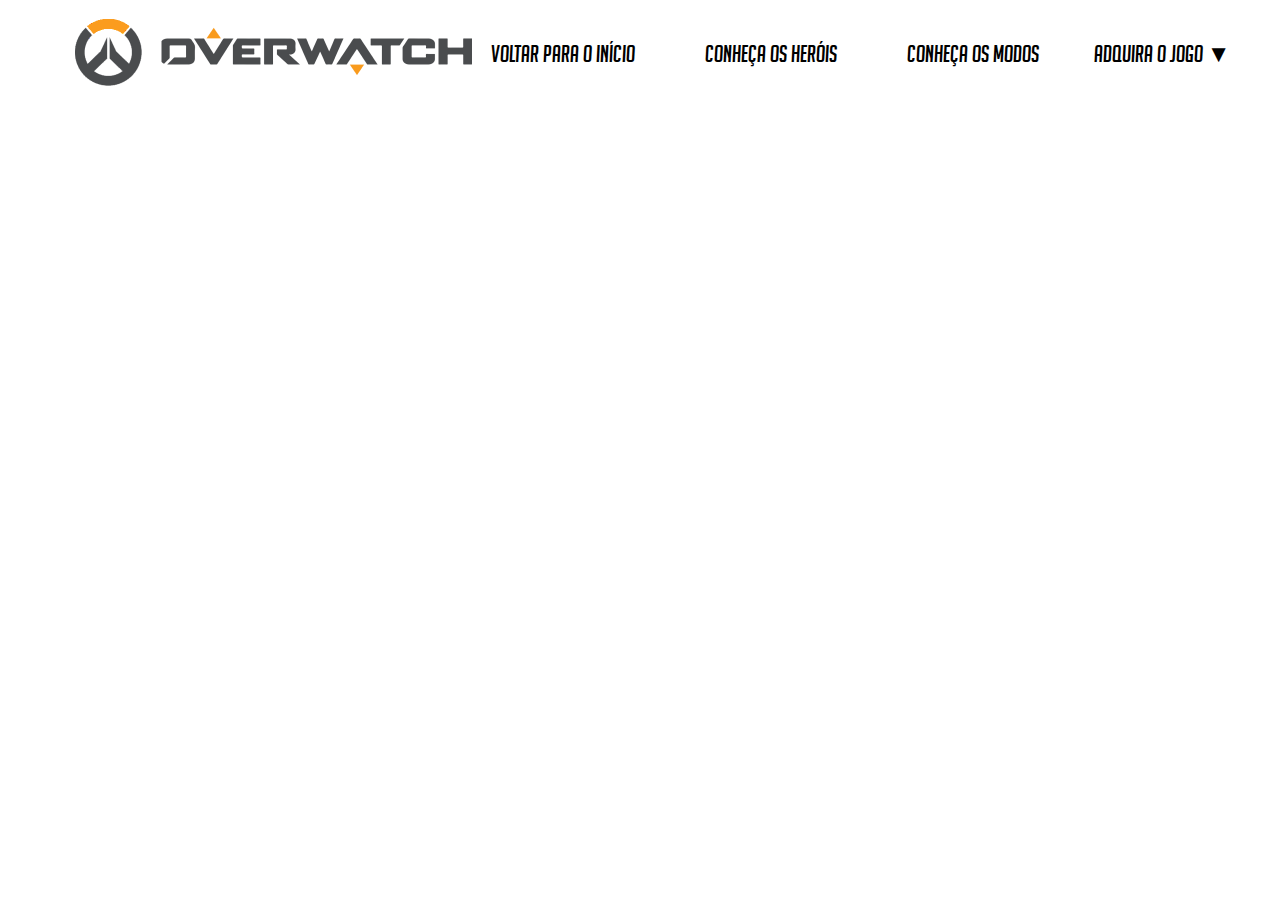
==== Projeto-semestral-overwatch-main/História/index.html @ d0a33c06 "Atualizando 'a href'" ====
<!DOCTYPE html>
<html lang="en">
<head>
    <meta charset="UTF-8">
    <link rel="shortcut icon" href="image/logo.png" type="image/x-icon">
    <meta name="viewport" content="width=device-width, initial-scale=1.0">
    <link rel="stylesheet" href="style.css">
    <title>Wiki Overwatch</title>
</head>
<body>

    <div class="elemento">
        <div class="div-logo">
            <img class="logo" src="image/logo.png" alt="logo">
            <img class="nome" src="image/logo2.png" alt="overwatch">
        </div>
        <div class="div-botoes">
            <a href="../Página inicial/Overwatch.html">
                <div class="botoes botoes">VOLTAR PARA O INÍCIO</div>
            </a>
            <a href="#">
                <div class="botoes botoes2">CONHEÇA OS HERÓIS </div>
            </a>
            <a href="../mapas-teste/index.html">
                <div class="botoes botoes3">CONHEÇA OS MODOS</div>
            </a>
            <a href="#">
                <div class="botoes-1">ADQUIRA O JOGO <span>▼</span></div>
            </a>
        </div>
    </div>

    
</body>
</html>
---- Projeto-semestral-overwatch-main/História/style.css ----
* {
    padding: 0;
    margin: 0;
    text-decoration: none;
    border: 0;
    display: flexbox;
}

body {
    overflow-x: hidden;
}

@font-face {
    font-family: 'noodle';
    src: url(font/big_noodle_titling_oblique.ttf);
}

@font-face {
    font-family: 'noodle1';
    src: url(font/big_noodle_titling.ttf);
}

@font-face {
    font-family: 'calps';
    src: url(calps/CalpsSans-LightItalic.ttf);
}

@font-face {
    font-family: 'poppins';
    src: url(font/Poppins/Poppins-Regular.ttf);
}

.elemento {
    width: 100%;
    height: 105px;
    background-color: rgb(255, 255, 255);
    display: flex;
    position: fixed;
    z-index: 999;
}

.div-logo {
    width: auto;
    height: auto;
}

.nome,
.logo {
    margin-left: 30px;
}

.logo {
    position: absolute;
    width: 66.58px;
    height: 66.58px;
    left: 45px;
    top: 19px;
}

.nome {
    position: absolute;
    width: 310.52px;
    height: 48.69px;
    left: 131.48px;
    top: 27.24px;
}

.div-botoes {
    display: flex;
    margin-left: 36%;
    margin-top: 40px;
}

.botoes {
    font-family: 'noodle';
    color: black;
    text-decoration: none;
    font-size: 24px;
    margin-left: 30px;
    margin-right: 35px;
    display: inline-block;
    position: relative;
    border-bottom: 1px solid transparent;
    transition: color 0.3s, border-color 0.3s;
}

.botoes2,
.botoes3 {
    margin-left: 35px;
}

.botoes-1 {
    margin-left: 20px;
    position: relative;
    display: inline-block;
    font-family: 'noodle';
    font-size: 24px;
    color: black;
    text-decoration: none;
    transition: color 0.3s;
}

.botoes-1:hover {
    color: #DA6025;
}

.botoes-1 span {
    display: inline-block;
    transition: transform 0.3s;
}

.botoes-1:hover span {
    transform: rotate(180deg);
}

.botoes:hover {
    color: #DA6025;
    border-bottom: 2px solid black;
}
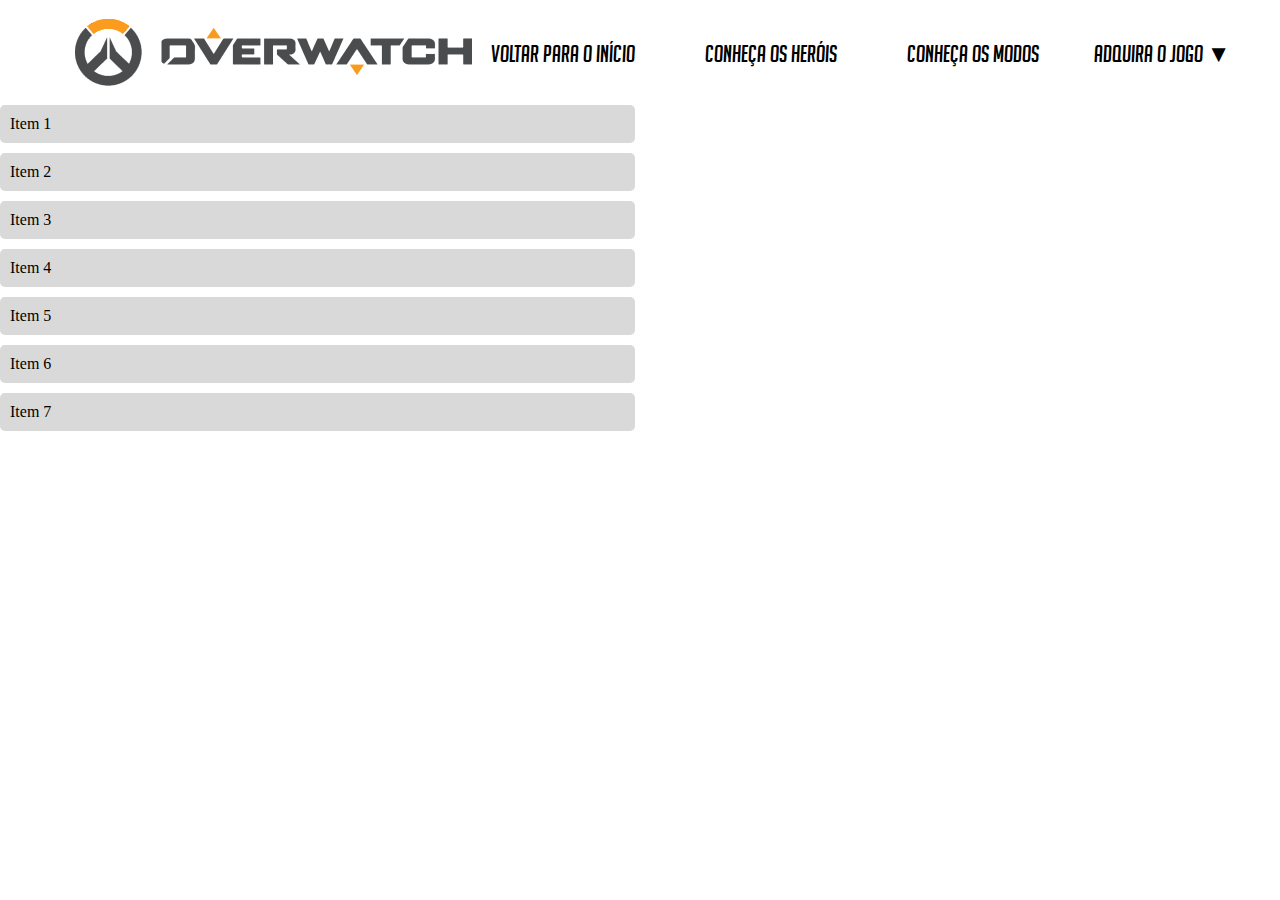
==== commit ea2afac0: "atualizações" ====
--- a/Projeto-semestral-overwatch-main/História/index.html
+++ b/Projeto-semestral-overwatch-main/História/index.html
@@ -1,5 +1,6 @@
 <!DOCTYPE html>
 <html lang="en">
+
 <head>
     <meta charset="UTF-8">
     <link rel="shortcut icon" href="image/logo.png" type="image/x-icon">
@@ -7,6 +8,7 @@
     <link rel="stylesheet" href="style.css">
     <title>Wiki Overwatch</title>
 </head>
+
 <body>
 
     <div class="elemento">
@@ -29,7 +31,49 @@
             </a>
         </div>
     </div>
+    <div class="historia" style="display: flex;">
+        <ul id="minhaLista">
+            <li>Item 1
+                <ul class="oculto">
+                    <li data-imagem="image/aEraDeOuro.png">Subitem 1.1</li>
+                </ul>
+            </li>
+            <li>Item 2
+                <ul class="oculto">
+                    <li data-imagem="image/ouroTermina.png">Subitem 2.1</li>
+                </ul>
+            </li>
+            <li>Item 3
+                <ul class="oculto">
+                    <li data-imagem="image/crise.png">Subitem 3.1</li>
+                </ul>
+            </li>
+            <li>Item 4
+                <ul class="oculto">
+                    <li data-imagem="image/aOverwatch.png">Subitem 4.1</li>
+                </ul>
+            </li>
+            <li>Item 5
+                <ul class="oculto">
+                    <li data-imagem="image/aQueda.png">Subitem 5.1</li>
+                </ul>
+            </li>
+            <li>Item 6
+                <ul class="oculto">
+                    <li data-imagem="image/caos.png">Subitem 6.1</li>
+                </ul>
+            </li>
+            <li>Item 7
+                <ul class="oculto">
+                    <li data-imagem="image/aVolta.png">Subitem 7.1</li>
+                </ul>
+            </li>
+        </ul>
+        <div id="contenedorImagem"></div>
+    </div>
+    <script src="historia.js"></script>
 
-    
+
 </body>
+
 </html>--- a/Projeto-semestral-overwatch-main/História/style.css
+++ b/Projeto-semestral-overwatch-main/História/style.css
@@ -116,4 +116,55 @@
 .botoes:hover {
     color: #DA6025;
     border-bottom: 2px solid black;
+}
+
+
+
+
+
+.historia {
+    padding-top: 105px;
+}
+
+corpo {
+    font-family: Arial, sans-serif;
+    background-color: #f0f0f0;
+    padding: 20px;
+    display: flex;
+}
+
+#minhaLista {
+    list-style-type: none;
+    padding: 0;
+    width: 50%;
+}
+
+#minhaLista>li {
+    background-color: #d9d9d9;
+    margin-bottom: 10px;
+    padding: 10px;
+    border-radius: 5px;
+    cursor: pointer;
+}
+
+#minhaLista>li>ul {
+    background-color: #bfbfbf;
+    margin-top: 10px;
+    padding: 10px;
+    border-radius: 5px;
+}
+
+.oculto {
+    display: none;
+}
+
+#contenedorImagem {
+    width: 50%;
+    height: 50px;
+    margin-left: 10px;
+}
+
+img {
+    width: 100%;
+    height: 500px;
 }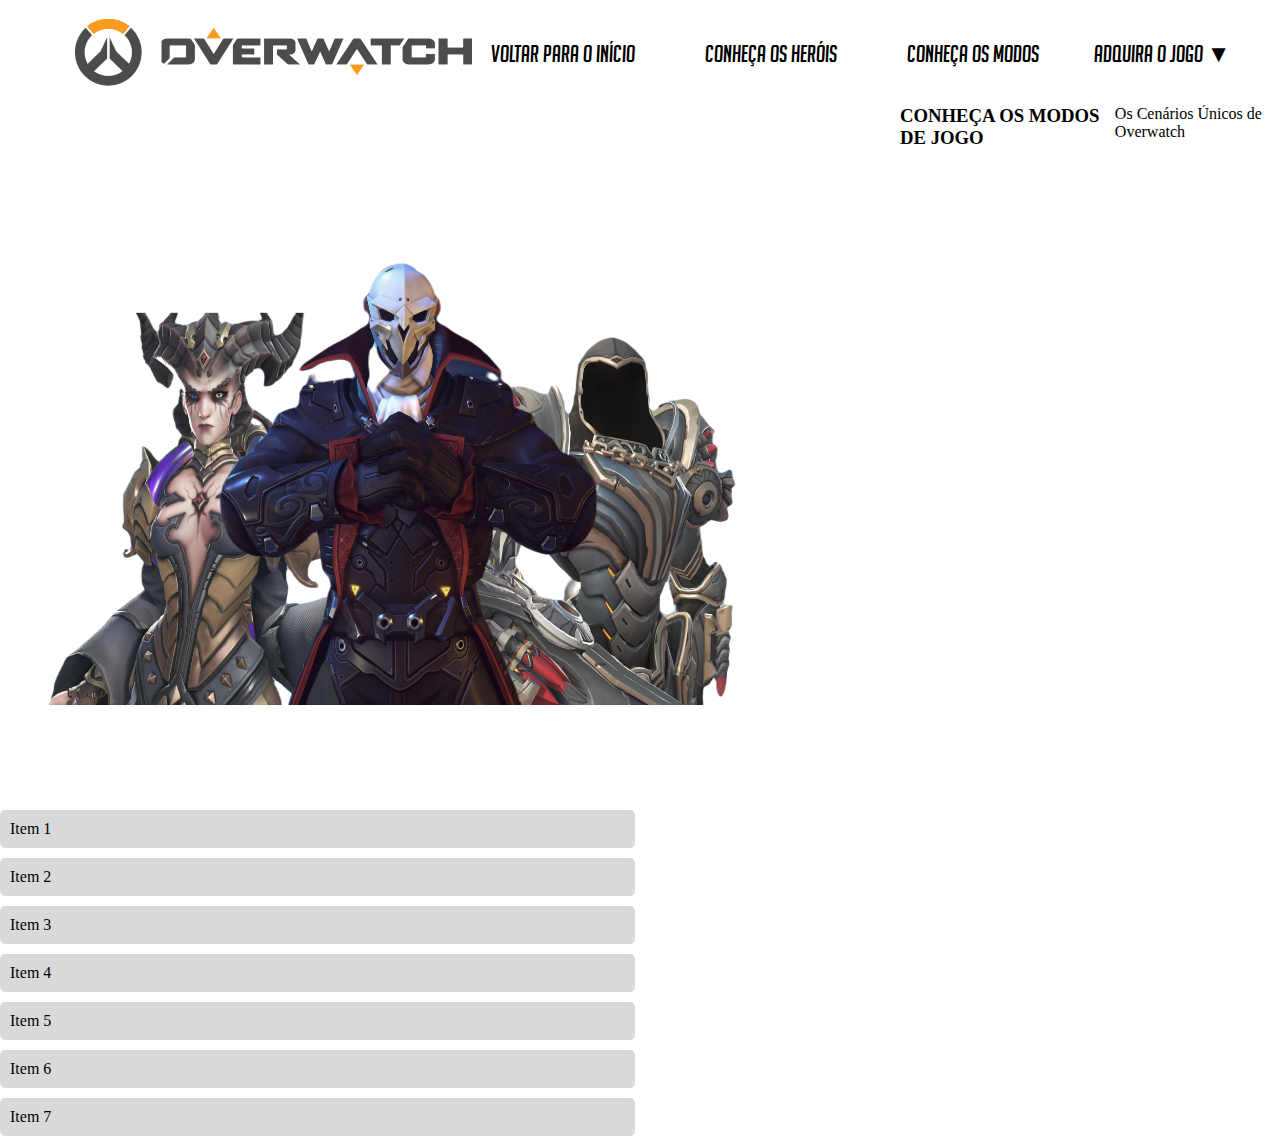
==== commit 16b105e9: "Atualizações." ====
--- a/Projeto-semestral-overwatch-main/História/index.html
+++ b/Projeto-semestral-overwatch-main/História/index.html
@@ -31,6 +31,16 @@
             </a>
         </div>
     </div>
+
+    <div class="banner">
+        <img src="image/skins.png" alt="" class="skin">
+        <h3 class="frase">CONHEÇA OS MODOS DE JOGO</h3>
+        <hr>
+        <p class="texto-mapa">Os Cenários Únicos de Overwatch
+        </p>
+
+    </div>
+
     <div class="historia" style="display: flex;">
         <ul id="minhaLista">
             <li>Item 1
--- a/Projeto-semestral-overwatch-main/História/style.css
+++ b/Projeto-semestral-overwatch-main/História/style.css
@@ -121,6 +121,38 @@
 
 
 
+/* Banner */
+
+.banner {
+    padding-top: 105px;
+    position: relative;
+    height: 600px;
+    width: auto;
+    background-image: url(image/lesserafim2.png);
+    background-size: cover;
+    background-repeat: no-repeat;
+    background-position: center center;
+    display: flex;
+}
+
+.skin {
+    width: 1000px;
+    height: 470px;
+    margin-top: 130px;
+    margin-left: -100px;
+}
+
+
+
+
+
+
+
+
+
+
+
+
 
 .historia {
     padding-top: 105px;
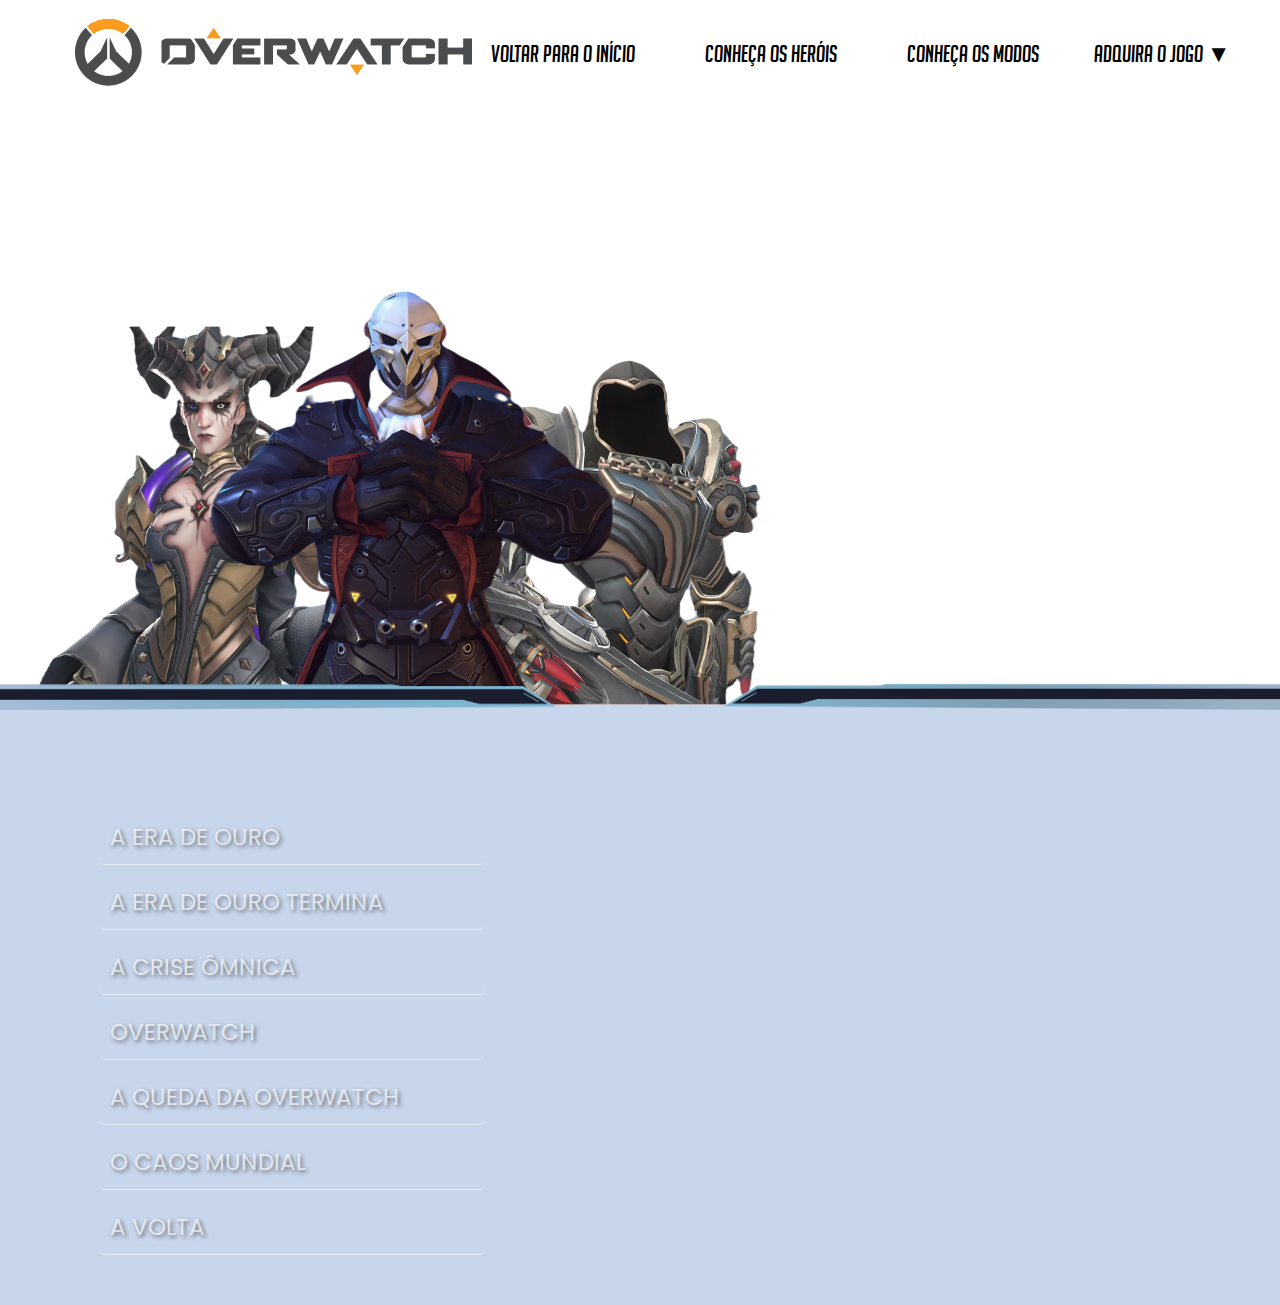
==== commit 0963c6a8: "Atualização da página 'história'" ====
--- a/Projeto-semestral-overwatch-main/História/index.html
+++ b/Projeto-semestral-overwatch-main/História/index.html
@@ -34,52 +34,60 @@
 
     <div class="banner">
         <img src="image/skins.png" alt="" class="skin">
-        <h3 class="frase">CONHEÇA OS MODOS DE JOGO</h3>
-        <hr>
-        <p class="texto-mapa">Os Cenários Únicos de Overwatch
-        </p>
-
+        <div class="texto-banner">
+            <h3 class="frase">CONHEÇA A HISTÓRIA DO JOGO</h3>
+            <div class="barra">
+                <hr>
+            </div>
+            <p class="texto-mapa">O mundo icônico de Overwatch
+        </div>
+        <br> 
+        
     </div>
-
-    <div class="historia" style="display: flex;">
-        <ul id="minhaLista">
-            <li>Item 1
-                <ul class="oculto">
-                    <li data-imagem="image/aEraDeOuro.png">Subitem 1.1</li>
-                </ul>
-            </li>
-            <li>Item 2
-                <ul class="oculto">
-                    <li data-imagem="image/ouroTermina.png">Subitem 2.1</li>
-                </ul>
-            </li>
-            <li>Item 3
-                <ul class="oculto">
-                    <li data-imagem="image/crise.png">Subitem 3.1</li>
-                </ul>
-            </li>
-            <li>Item 4
-                <ul class="oculto">
-                    <li data-imagem="image/aOverwatch.png">Subitem 4.1</li>
-                </ul>
-            </li>
-            <li>Item 5
-                <ul class="oculto">
-                    <li data-imagem="image/aQueda.png">Subitem 5.1</li>
-                </ul>
-            </li>
-            <li>Item 6
-                <ul class="oculto">
-                    <li data-imagem="image/caos.png">Subitem 6.1</li>
-                </ul>
-            </li>
-            <li>Item 7
-                <ul class="oculto">
-                    <li data-imagem="image/aVolta.png">Subitem 7.1</li>
-                </ul>
-            </li>
-        </ul>
-        <div id="contenedorImagem"></div>
+    <div class="comeco">
+        
+            <img src="image/barra-esquerda.png" alt="" class="barras">
+            <img src="image/barra-direita.png" alt="" class="barras2">
+        <div class="historia" style="display: flex;">
+            <ul id="minhaLista">
+                <li><span>A ERA DE OURO</span>
+                    <ul class="oculto">
+                        <li data-imagem="image/aEraDeOuro.png">Em um futuro tecnológico, Overwatch inicia sua história durante uma revolução industrial avançada. A Ômnica Corporation lidera a produção em massa de robôs Omnics, revolucionando a economia global. Essas máquinas, como o poderoso "Bastion", não só melhoram a eficiência, mas também possuem habilidades de combate avançadas. A presença dos Omnics impulsiona o crescimento econômico, enriquecendo nações e transformando o mundo.</li>
+                    </ul>
+                </li>
+                <li><span>A ERA DE OURO TERMINA</span>
+                    <ul class="oculto">
+                        <li data-imagem="image/ouroTermina.png">Subitem 2.1</li>
+                    </ul>
+                </li>
+                <li><span>A CRISE ÔMNICA</span>
+                    <ul class="oculto">
+                        <li data-imagem="image/crise.png">Subitem 3.1</li>
+                    </ul>
+                </li>
+                <li><span>OVERWATCH</span>
+                    <ul class="oculto">
+                        <li data-imagem="image/aOverwatch.png">Subitem 4.1</li>
+                    </ul>
+                </li>
+                <li><span>A QUEDA DA OVERWATCH</span>
+                    <ul class="oculto">
+                        <li data-imagem="image/aQueda.png">Subitem 5.1</li>
+                    </ul>
+                </li>
+                <li><span>O CAOS MUNDIAL</span>
+                    <ul class="oculto">
+                        <li data-imagem="image/caos.png">Subitem 6.1</li>
+                    </ul>
+                </li>
+                <li><span>A VOLTA</span>
+                    <ul class="oculto">
+                        <li data-imagem="image/aVolta.png">Subitem 7.1</li>
+                    </ul>
+                </li>
+            </ul>
+            <div id="containerImagem"></div>
+        </div>
     </div>
     <script src="historia.js"></script>
 
--- a/Projeto-semestral-overwatch-main/História/style.css
+++ b/Projeto-semestral-overwatch-main/História/style.css
@@ -28,6 +28,11 @@
 @font-face {
     font-family: 'poppins';
     src: url(font/Poppins/Poppins-Regular.ttf);
+}
+
+@font-face {
+    font-family: 'calps';
+    src: url(calps/CalpsSans-LightItalic.ttf);
 }
 
 .elemento {
@@ -133,13 +138,72 @@
     background-repeat: no-repeat;
     background-position: center center;
     display: flex;
+    z-index: -2;
 }
 
 .skin {
-    width: 1000px;
-    height: 470px;
-    margin-top: 130px;
-    margin-left: -100px;
+    width: 1070px;
+    height: 440px;
+    margin-top: 160px;
+    margin-left: -130px;
+}
+
+.frase {
+    color: rgb(255, 255, 255);
+    padding-top: 270px;
+    font-family: 'noodle';
+    letter-spacing: 3px;
+    margin-left: -120px;
+    width: 1500px;
+    font-size: 70px;
+}
+
+hr {
+    color: white;
+    width: 440px;
+    height: 4px;
+    border: none;
+    background-color: white;
+    margin-top: 5px;
+    border-radius: 19px;
+    margin-left: 90px;
+}
+
+.texto-mapa {
+    color: white;
+    font-family: 'calps';
+    width: 560px;
+    font-size: 30px;
+    margin-left: 130px;
+    letter-spacing: 3px;
+    margin-top: 10px;
+    line-height: 1.2;
+}
+
+.comeco {
+    background-color: #C8D6EB;
+    background-image: url(image/back-teste.png);
+    background-size: cover;
+    width: 100%;
+    height: 600px;
+}
+
+
+.barras {
+    height: 35px;
+    width: 575px;
+    margin-top: -30px;
+    margin-left: -19px;
+    position: absolute;
+}
+
+.barras2 {
+    height: 35px;
+    width: 575px;
+    margin-top: -30px;
+    position: absolute;
+    right: 0;
+    margin-right: -19px;
 }
 
 
@@ -156,31 +220,50 @@
 
 .historia {
     padding-top: 105px;
-}
-
-corpo {
-    font-family: Arial, sans-serif;
-    background-color: #f0f0f0;
-    padding: 20px;
-    display: flex;
 }
 
 #minhaLista {
     list-style-type: none;
     padding: 0;
-    width: 50%;
+    width: 30%;
+    margin-left: 100px;
 }
 
 #minhaLista>li {
-    background-color: #d9d9d9;
+    font-family: 'poppins';
+    background-color: #d9d9d900;
     margin-bottom: 10px;
     padding: 10px;
     border-radius: 5px;
     cursor: pointer;
-}
+    border-bottom: 1px solid rgba(255, 255, 255, 0.515);
+    font-size: 23px;
+    color: rgba(255, 255, 255, 0.693);
+    text-shadow: 2px 2px 4px rgba(0, 0, 0, 0.5);
+}
+
+#minhaLista>li:hover {
+    color: white;
+}
+
+.selecionado {
+    color: white;
+    text-shadow: none;
+}
+
+ul {
+    list-style: none;
+    font-size: 17px;
+    color: white;
+    text-shadow: none;
+}
+
+
+
+
 
 #minhaLista>li>ul {
-    background-color: #bfbfbf;
+    background-color: #00000066;
     margin-top: 10px;
     padding: 10px;
     border-radius: 5px;
@@ -190,13 +273,15 @@
     display: none;
 }
 
-#contenedorImagem {
+#containerImagem {
     width: 50%;
     height: 50px;
-    margin-left: 10px;
+    margin-left: 130px;
+
 }
 
 img {
-    width: 100%;
-    height: 500px;
+    border-radius: 5px;
+    width: 700px;
+    height: 400px;
 }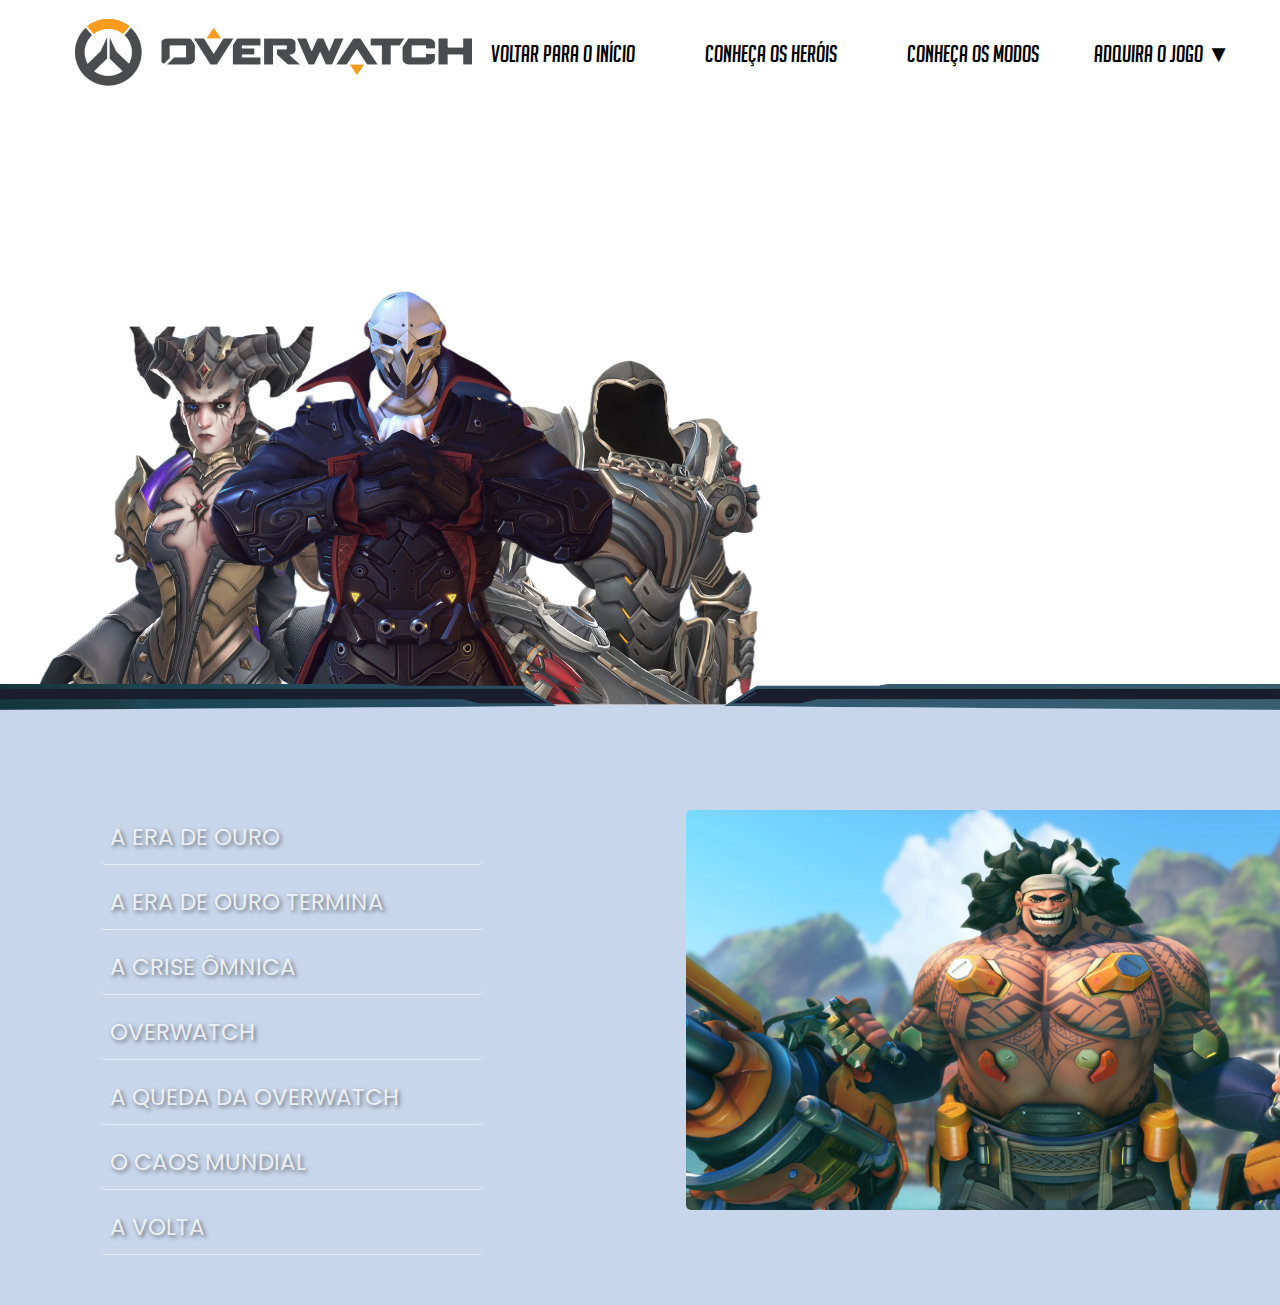
==== commit fb24b000: "Atualizações da 'História'" ====
--- a/Projeto-semestral-overwatch-main/História/index.html
+++ b/Projeto-semestral-overwatch-main/História/index.html
@@ -57,35 +57,36 @@
                 </li>
                 <li><span>A ERA DE OURO TERMINA</span>
                     <ul class="oculto">
-                        <li data-imagem="image/ouroTermina.png">Subitem 2.1</li>
+                        <li data-imagem="image/ouroTermina.png">Na lua, macacos geneticamente avançados se rebelam contra cientistas, com Winston construindo um foguete para escapar pacificamente. Na Terra, a Omnica Corporation enfrenta corrupção e problemas com os robôs Omniums. Governos planejam o fim da organização, enquanto Winston e um hamster chamado Hammond retornam à Terra via foguete.</li>
                     </ul>
                 </li>
                 <li><span>A CRISE ÔMNICA</span>
                     <ul class="oculto">
-                        <li data-imagem="image/crise.png">Subitem 3.1</li>
+                        <li data-imagem="image/crise.png">Há cerca de trinta anos, fábricas inativas foram misteriosamente reativadas, desencadeando a Crise Ômnica. Diante da ameaça global dos robôs, as Nações Unidas formaram a Overwatch, uma equipe elite que, ao enfrentar os ômnicos, emergiu vitoriosa, encerrando a guerra e transformando seus membros em heróis.</li>
                     </ul>
                 </li>
                 <li><span>OVERWATCH</span>
                     <ul class="oculto">
-                        <li data-imagem="image/aOverwatch.png">Subitem 4.1</li>
+                        <li data-imagem="image/aOverwatch.png">Após a Crise Ômnica, a Overwatch destacou-se com membros proeminentes como Soldado: 76, Reaper, Mercy e Tracer, unidos por diversos backgrounds e ideais. Por duas décadas, a organização foi uma força global de manutenção da paz, promovendo avanços em ciência, tecnologia e explorando campos como exploração espacial e pesquisa médica.</li>
                     </ul>
                 </li>
                 <li><span>A QUEDA DA OVERWATCH</span>
                     <ul class="oculto">
-                        <li data-imagem="image/aQueda.png">Subitem 5.1</li>
+                        <li data-imagem="image/aQueda.png">Apesar da glória inicial, a Overwatch enfrentou acusações de conduta inadequada, negligência e corrupção. Após uma investigação, a sede na Suíça sofreu uma explosão, aparentemente matando os líderes Jack Morrison e Gabriel Reyes em um conflito interno. A ONU encerrou a Overwatch e implementou o Acordo de Petras, tornando suas atividades ilegais.</li>
                     </ul>
                 </li>
                 <li><span>O CAOS MUNDIAL</span>
                     <ul class="oculto">
-                        <li data-imagem="image/caos.png">Subitem 6.1</li>
+                        <li data-imagem="image/caos.png">O mundo enfrenta crescente caos, com corporações usando agentes secretos e mercenários para explorar governos. Exemplos incluem a Vishkar Corporation destruindo o Rio de Janeiro e a Hyde Global contratando Junkrat e Roadhog para fraudes de seguro. Grupos criminosos, como a Gang Deadlock e a Talon, tornaram-se mais audaciosos, realizando atividades que variam de contrabando a atos terroristas. Mesmo as antigas bases da Overwatch são alvos, com o Soldado: 76 roubando tecnologia e a Talon atacando em busca de dados dos ex-membros.</li>
                     </ul>
                 </li>
                 <li><span>A VOLTA</span>
                     <ul class="oculto">
-                        <li data-imagem="image/aVolta.png">Subitem 7.1</li>
+                        <li data-imagem="image/aVolta.png">Ex-agentes da Overwatch, enfrentando adversidades, continuam a lutar pela justiça, inspirando uma nova geração. Winston, após impedir um ataque da Talon, desafia o Acordo de Petras e reativa oficialmente a Overwatch. A equipe de heróis está pronta para enfrentar desafios e lutar pela paz e justiça.</li>
                     </ul>
                 </li>
             </ul>
+            <img src="image/mauga.png" class="imagemFixa">
             <div id="containerImagem"></div>
         </div>
     </div>
--- a/Projeto-semestral-overwatch-main/História/style.css
+++ b/Projeto-semestral-overwatch-main/História/style.css
@@ -186,6 +186,7 @@
     background-size: cover;
     width: 100%;
     height: 600px;
+    overflow: auto;
 }
 
 
@@ -204,6 +205,14 @@
     position: absolute;
     right: 0;
     margin-right: -19px;
+}
+
+
+
+.imagemFixa {
+    position: absolute;
+    margin-left: 686px;
+    width: 699px;
 }
 
 
@@ -238,7 +247,7 @@
     cursor: pointer;
     border-bottom: 1px solid rgba(255, 255, 255, 0.515);
     font-size: 23px;
-    color: rgba(255, 255, 255, 0.693);
+    color: rgba(255, 255, 255, 0.801);
     text-shadow: 2px 2px 4px rgba(0, 0, 0, 0.5);
 }
 
@@ -277,6 +286,7 @@
     width: 50%;
     height: 50px;
     margin-left: 130px;
+    z-index: 999;
 
 }
 
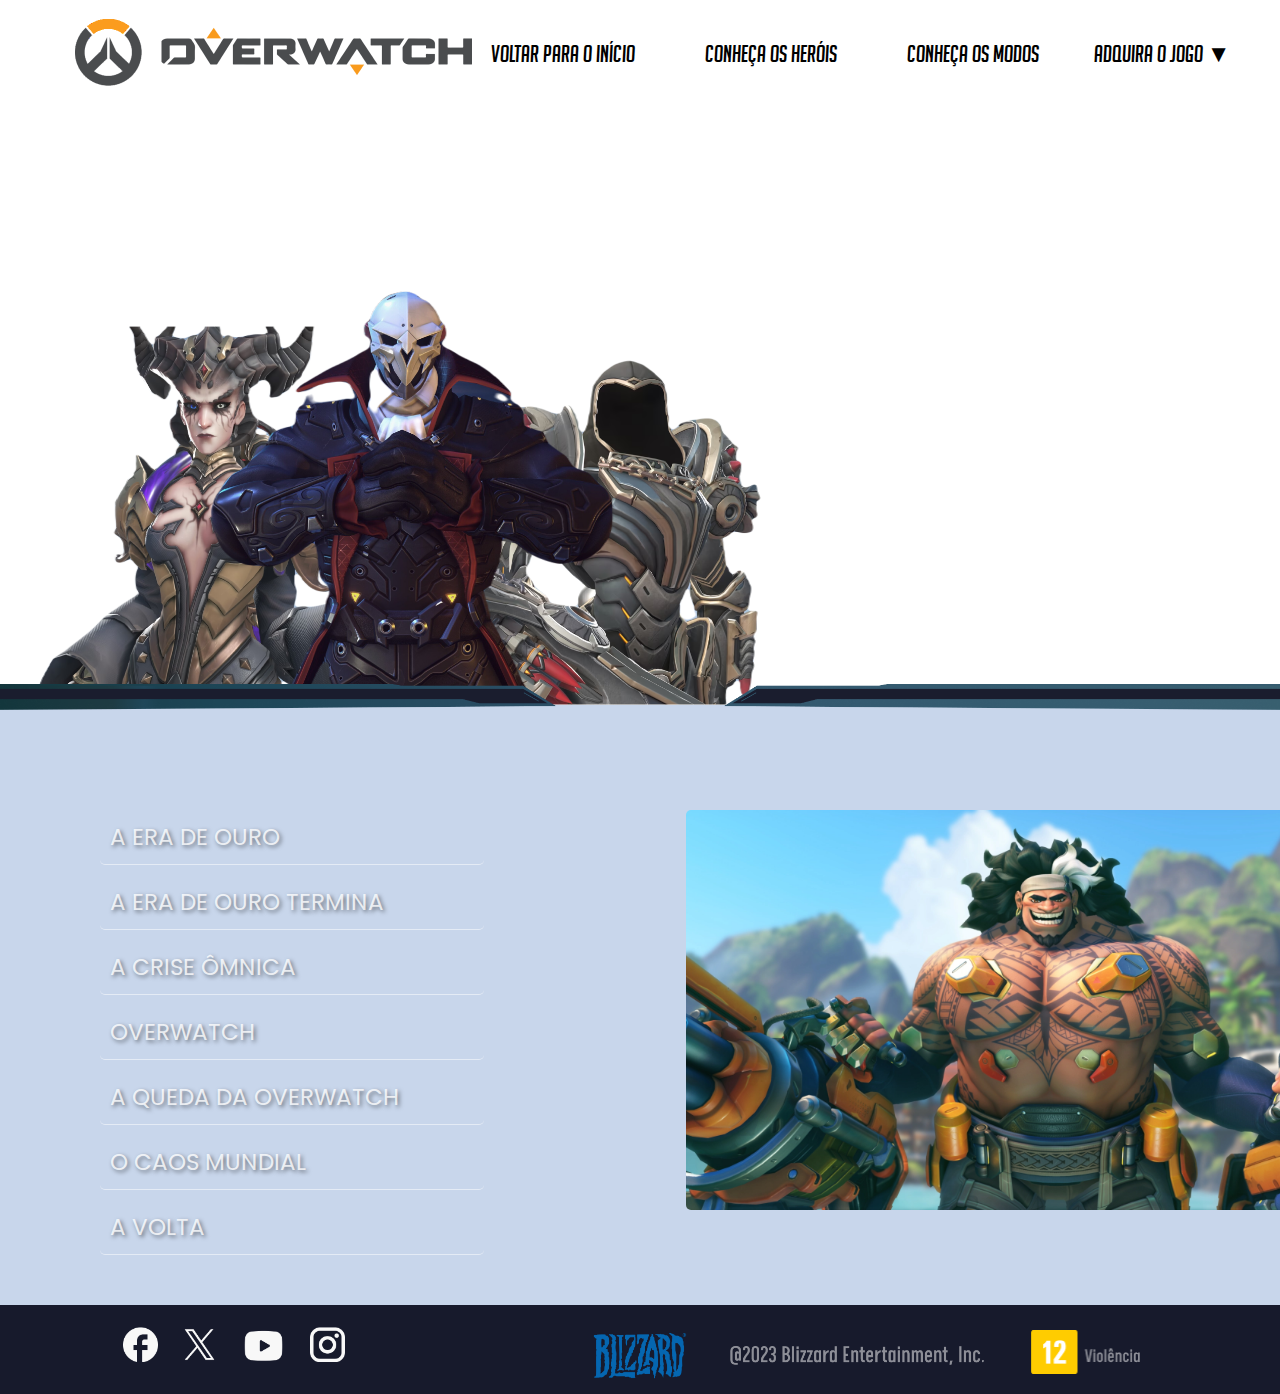
==== commit 29d7d507: "seção 'História' finalizada" ====
--- a/Projeto-semestral-overwatch-main/História/index.html
+++ b/Projeto-semestral-overwatch-main/História/index.html
@@ -92,6 +92,26 @@
     </div>
     <script src="historia.js"></script>
 
+    <footer class="novidades">
+        <div class="icones">
+            <img src="image/facebook.png" alt="" class="logos">
+            <img src="image/twitter.png" alt="" class="logos logo1">
+            <img src="image/youtube.png" alt="" class="logos logo2">
+            <img src="image/insta.png" alt="" class="logos logo3">
+        </div>
+
+        <div class="blizzard">
+            <img src="image/blizzard2.png" alt="" class="bliz">
+        </div>
+
+        <div class="copyRight">
+            <img class="copy" src="image/copyright.png" alt="">
+        </div>
+
+        <div class="clasi">
+            <img src="image/classificacao.png" alt="" class="c12">
+        </div>
+    </footer>
 
 </body>
 
--- a/Projeto-semestral-overwatch-main/História/style.css
+++ b/Projeto-semestral-overwatch-main/História/style.css
@@ -207,8 +207,6 @@
     margin-right: -19px;
 }
 
-
-
 .imagemFixa {
     position: absolute;
     margin-left: 686px;
@@ -294,4 +292,86 @@
     border-radius: 5px;
     width: 700px;
     height: 400px;
+}
+
+
+
+
+
+
+.icones {
+    margin-left: 123px;
+}
+
+.logos {
+    height: 35px;
+    width: 35px;
+    margin-bottom: 10px;
+    transition: opacity 0.2s;
+}
+
+.logos:hover {
+    opacity: 0.4;
+}
+
+.logo1,
+.logo2,
+.logo3 {
+    margin-left: 20px;
+}
+
+.logo2 {
+    height: 45px;
+    width: 45px;
+    margin-bottom: 4px;
+
+}
+
+.blizzard {
+    height: auto;
+    width: auto;
+}
+
+.bliz {
+    width: 120px;
+    height: 64px;
+    margin-left: 235px;
+}
+
+.copyRight {
+    width: auto;
+    height: auto;
+}
+
+.copy {
+    width: 254px;
+    height: auto;
+    margin-bottom: -10px;
+    margin-left: 30px;
+}
+
+.clasi {
+    width: auto;
+    height: auto;
+    width: auto;
+    margin-left: 80%;
+    position: absolute;
+}
+
+.c12 {
+    width: 120px;
+    height: 55px;
+    margin-bottom: -20px;
+}
+
+.novidades {
+    background-color: #171A2C;
+    height: 89px;
+    width: 100%;
+    display: flex;
+    align-items: center;
+}
+
+.bliz:hover {
+    filter: brightness(180%);
 }